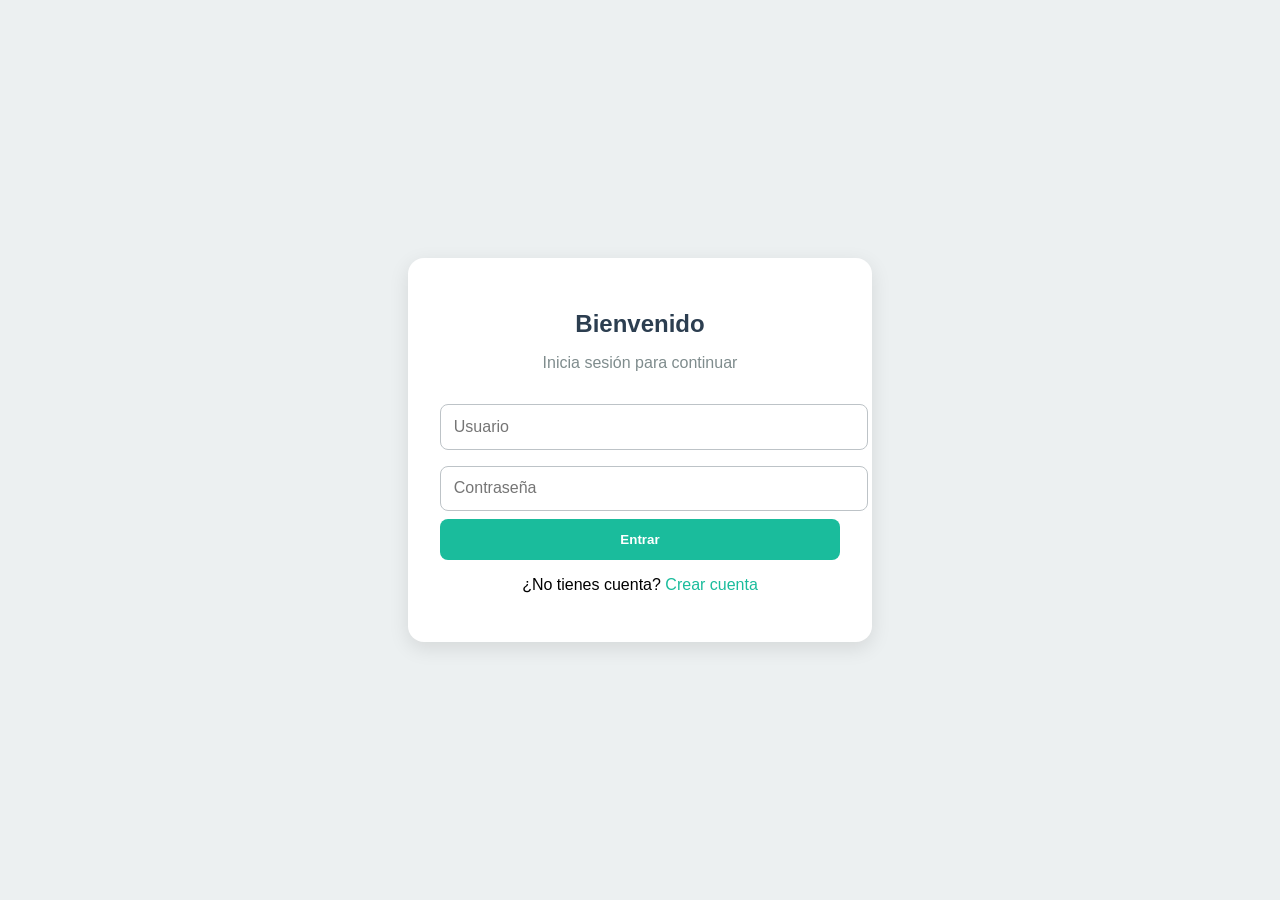
==== login.html @ 8415fc40 "Avance 1 proyecto" ====
<!DOCTYPE html>
<html lang="es">
<head>
    <meta charset="UTF-8">
    <meta name="viewport" content="width=device-width, initial-scale=1.0">
    <title>Login | Dashboard Lite</title>
    <link rel="stylesheet" href="css/style.css">
    <script defer src="js/app.js"></script>
</head>
<body>
    <div class="wrapper">
        <div class="card">
        <h2>Bienvenido</h2>
        <p class="subtitle">Inicia sesión para continuar</p>
        <form id="loginForm">
            <input type="text" id="user" placeholder="Usuario" required>
            <input type="password" id="pass" placeholder="Contraseña" required>
            <button type="submit">Entrar</button>
        </form>
        <p>¿No tienes cuenta? <a href="register.html">Crear cuenta</a></p>
        </div>
    </div>
</body>
</html>
---- css/style.css ----
:root {
    --primary: #1abc9c;
    --dark: #2c3e50;
    --light: #ecf0f1;
}

body {
    font-family: 'Poppins', sans-serif;
    background: var(--light);
    margin: 0;
    display: flex;
    justify-content: center;
    align-items: center;
    height: 100vh;
}

.wrapper {
    width: 100%;
    display: flex;
    justify-content: center;
    padding: 1rem;
}

.card {
    background: white;
    border-radius: 16px;
    padding: 2rem;
    box-shadow: 0 6px 20px rgba(0,0,0,0.1);
    width: 100%;
    max-width: 400px;
    text-align: center;
}

h2 {
    color: var(--dark);
    margin-bottom: 0.5rem;
}

.subtitle {
    color: #7f8c8d;
    margin-bottom: 1.5rem;
}

input {
    width: 100%;
    padding: 0.8rem;
    margin: 0.5rem 0;
    border: 1px solid #bdc3c7;
    border-radius: 8px;
    font-size: 1rem;
}

button {
    width: 100%;
    padding: 0.8rem;
    background: var(--primary);
    color: white;
    font-weight: bold;
    border: none;
    border-radius: 8px;
    cursor: pointer;
    transition: background 0.3s;
}

button:hover {
    background: #16a085;
}

a {
    color: var(--primary);
    text-decoration: none;
}

a:hover {
    text-decoration: underline;
}

@media (max-width: 500px) {
    .card {
        padding: 1.5rem;
    }

    h2 {
        font-size: 1.5rem;
    }
}
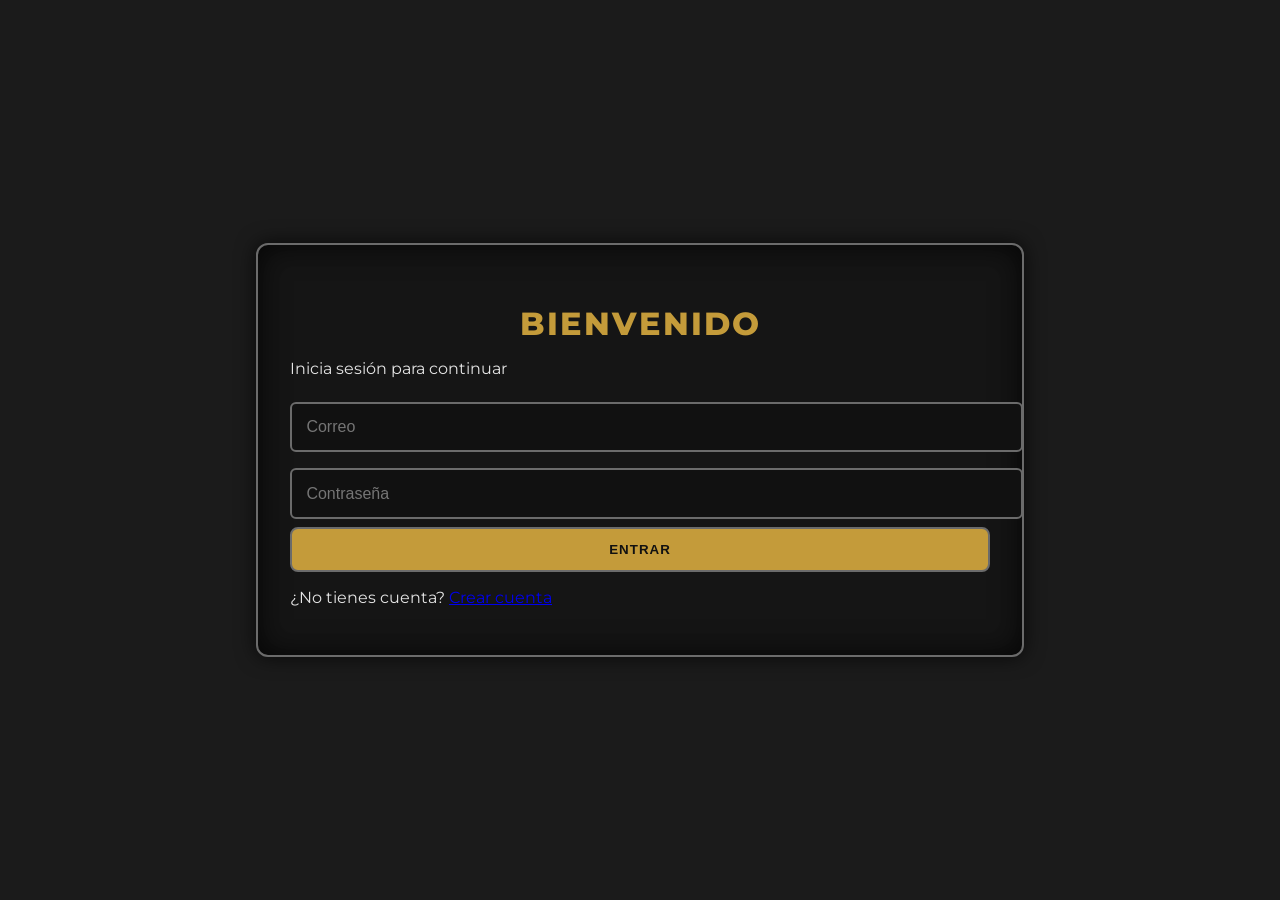
==== commit 3f8df06f: "Actualizo clases y agrego nuevas cosas" ====
--- a/login.html
+++ b/login.html
@@ -12,11 +12,12 @@
         <div class="card">
         <h2>Bienvenido</h2>
         <p class="subtitle">Inicia sesión para continuar</p>
-        <form id="loginForm">
-            <input type="text" id="user" placeholder="Usuario" required>
-            <input type="password" id="pass" placeholder="Contraseña" required>
-            <button type="submit">Entrar</button>
-        </form>
+            <form id="loginForm">
+                <input type="email" id="loginEmail" placeholder="Correo" required>
+                <input type="password" id="loginPass" placeholder="Contraseña" required>
+                <button type="submit">Entrar</button>
+            </form>
+
         <p>¿No tienes cuenta? <a href="register.html">Crear cuenta</a></p>
         </div>
     </div>
--- a/css/style.css
+++ b/css/style.css
@@ -1,17 +1,25 @@
+@import url('https://fonts.googleapis.com/css2?family=Montserrat:wght@300;400;600;800&display=swap');
+
 :root {
-    --primary: #1abc9c;
-    --dark: #2c3e50;
-    --light: #ecf0f1;
+    --dark-bg: #1b1b1b;
+    --dark-panel: #242424;
+    --accent: #c49b3a;
+    --accent-hover: #b2862f;
+    --blood: #8a2f2f;
+    --light-text: #e5e5e5;
+    --border-metal: #6b6b6b;
 }
 
 body {
-    font-family: 'Poppins', sans-serif;
-    background: var(--light);
+    font-family: 'Montserrat', sans-serif;
     margin: 0;
+    padding: 0;
+    background: var(--dark-bg) url('https://i.imgur.com/WfxMSQn.png') center/cover fixed;
+    color: var(--light-text);
     display: flex;
     justify-content: center;
     align-items: center;
-    height: 100vh;
+    min-height: 100vh;
 }
 
 .wrapper {
@@ -22,65 +30,133 @@
 }
 
 .card {
-    background: white;
-    border-radius: 16px;
+    background: rgba(20, 20, 20, 0.85);
+    border: 2px solid var(--border-metal);
+    border-radius: 12px;
     padding: 2rem;
-    box-shadow: 0 6px 20px rgba(0,0,0,0.1);
     width: 100%;
-    max-width: 400px;
-    text-align: center;
+    max-width: 700px;
+    box-shadow: 0 0 20px rgba(0, 0, 0, 0.7), inset 0 0 30px rgba(0, 0, 0, 0.8);
+    backdrop-filter: blur(4px);
 }
 
 h2 {
-    color: var(--dark);
-    margin-bottom: 0.5rem;
-}
-
-.subtitle {
-    color: #7f8c8d;
-    margin-bottom: 1.5rem;
-}
-
-input {
-    width: 100%;
-    padding: 0.8rem;
-    margin: 0.5rem 0;
-    border: 1px solid #bdc3c7;
-    border-radius: 8px;
-    font-size: 1rem;
+    text-align: center;
+    font-size: 2rem;
+    color: var(--accent);
+    font-weight: 800;
+    margin-bottom: 1rem;
+    letter-spacing: 2px;
+    text-transform: uppercase;
 }
 
 button {
     width: 100%;
     padding: 0.8rem;
-    background: var(--primary);
-    color: white;
-    font-weight: bold;
-    border: none;
+    border: 2px solid var(--border-metal);
+    background: var(--accent);
+    color: #111;
+    font-weight: 700;
+    text-transform: uppercase;
     border-radius: 8px;
     cursor: pointer;
-    transition: background 0.3s;
+    transition: 0.3s;
+    letter-spacing: 1px;
 }
 
 button:hover {
-    background: #16a085;
+    background: var(--accent-hover);
+    transform: translateY(-2px);
 }
 
-a {
-    color: var(--primary);
-    text-decoration: none;
+#logoutBtn {
+    background: var(--blood);
+    border-color: #4a1a1a;
+    color: #fff;
 }
 
-a:hover {
-    text-decoration: underline;
+#logoutBtn:hover {
+    background: #6d2323;
 }
 
-@media (max-width: 500px) {
-    .card {
-        padding: 1.5rem;
-    }
+#projectForm {
+    display: none;
+    margin-bottom: 1rem;
+    animation: fadeIn 0.3s ease;
+}
 
-    h2 {
-        font-size: 1.5rem;
-    }
+input {
+    width: 100%;
+    padding: 0.9rem;
+    margin: 0.5rem 0;
+    border-radius: 6px;
+    border: 2px solid var(--border-metal);
+    background: #111;
+    color: var(--light-text);
+    font-size: 1rem;
 }
+
+input:focus {
+    outline: none;
+    border-color: var(--accent);
+}
+
+#projectsList {
+    margin-top: 1rem;
+    display: grid;
+    gap: 1rem;
+}
+
+.project-card {
+    background: var(--dark-panel);
+    padding: 1rem;
+    border-radius: 10px;
+    border: 2px solid #3c3c3c;
+    box-shadow: 0 0 8px rgba(0,0,0,0.6), inset 0 0 10px rgba(0,0,0,0.4);
+    transition: 0.2s;
+}
+
+.project-card:hover {
+    transform: translateY(-3px);
+    border-color: var(--accent);
+}
+
+.project-card h3 {
+    margin: 0 0 0.5rem 0;
+    font-weight: 700;
+    color: var(--accent);
+}
+
+.project-card p {
+    font-size: 0.9rem;
+    color: #cfcfcf;
+}
+
+.card-actions {
+    display: flex;
+    gap: 0.5rem;
+    margin-top: 1rem;
+}
+
+.btn-delete {
+    background: var(--blood);
+    color: #fff;
+}
+
+.btn-delete:hover {
+    background: #7a2626;
+}
+
+.btn-update {
+    background: #35516a;
+    color: #fff;
+}
+
+.btn-update:hover {
+    background: #2a3f52;
+}
+
+@keyframes fadeIn {
+    from { opacity: 0; transform: scale(0.95); }
+    to { opacity: 1; transform: scale(1); }
+}
